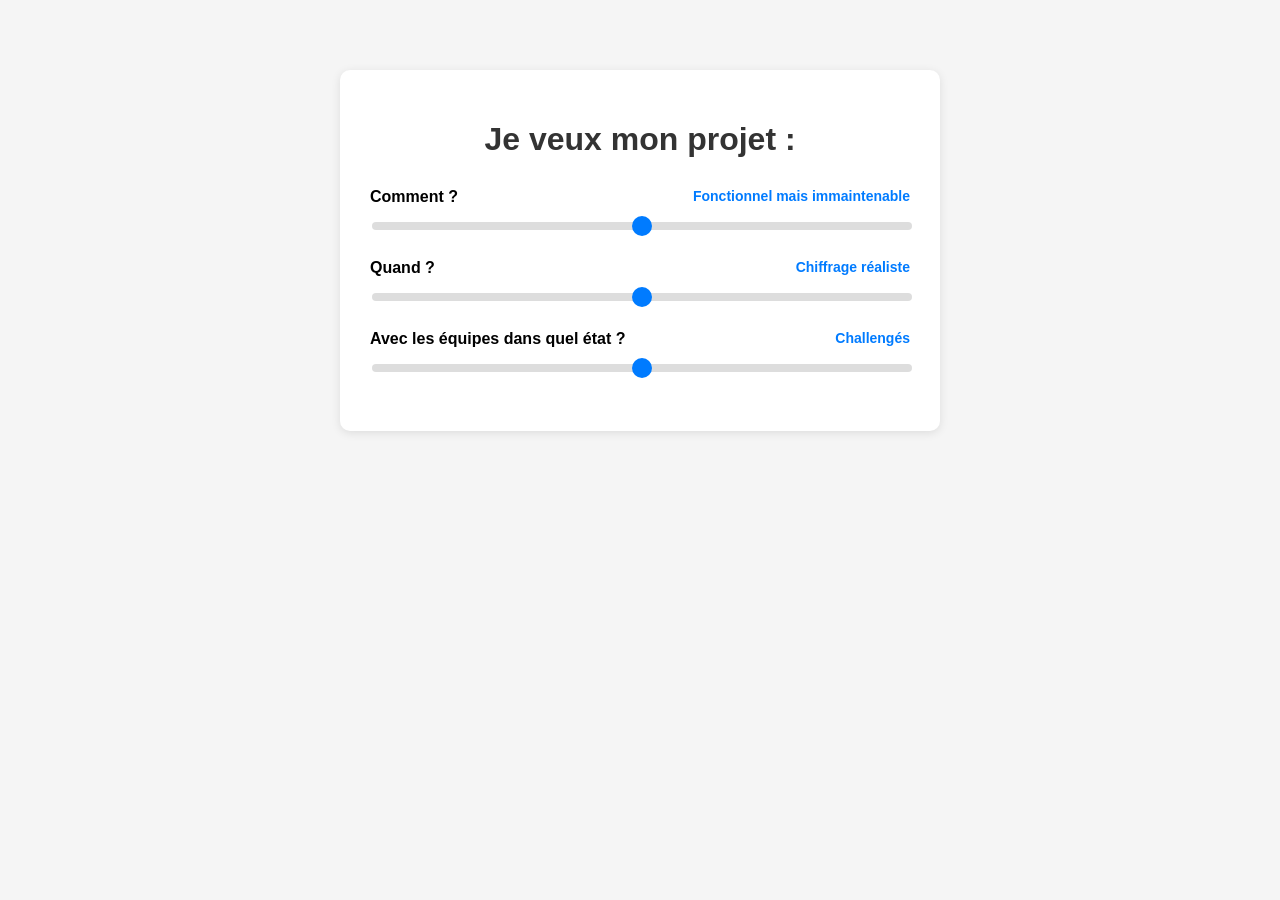
==== index.html @ 7755bce4 "refacto: mise en place d'une variable de config pour changer les noms si besoin en un copier coller" ====
<!DOCTYPE html>
<html lang="fr">

<head>
    <meta charset="UTF-8">
    <meta name="viewport" content="width=device-width, initial-scale=1.0">
    <title>Coût - Délais - Qualité</title>
    <link rel="stylesheet" href="style.css">
</head>

<body>
    <div class="container">
        <h1>Je veux mon projet :</h1>
        
        <div class="slider-group">
            <div class="slider-label">
                <span>Comment ?</span>
                <span class="slider-value" id="quality-value">qualitatif</span>
            </div>
            <input type="range" min="0" max="100" value="50" class="slider" id="quality-slider">
        </div>

        <div class="slider-group">
            <div class="slider-label">
                <span>Quand ?</span>
                <span class="slider-value" id="time-value">rapide</span>
            </div>
            <input type="range" min="0" max="100" value="50" class="slider" id="time-slider">
        </div>

        <div class="slider-group">
            <div class="slider-label">
                <span>Avec les équipes dans quel état ?</span>
                <span class="slider-value" id="cost-value">peu cher</span>
            </div>
            <input type="range" min="0" max="100" value="50" class="slider" id="cost-slider">
        </div>
    </div>
</body>

<script src="./script.js"></script>

</html>
---- style.css ----
body {
    font-family: Arial, sans-serif;
    max-width: 600px;
    margin: 50px auto;
    padding: 20px;
    background-color: #f5f5f5;
}

.container {
    background: white;
    padding: 30px;
    border-radius: 10px;
    box-shadow: 0 2px 10px rgba(0,0,0,0.1);
}

h1 {
    text-align: center;
    color: #333;
    margin-bottom: 30px;
}

.slider-group {
    margin-bottom: 25px;
}

.slider-label {
    display: flex;
    justify-content: space-between;
    margin-bottom: 10px;
    font-weight: bold;
}

.slider-value {
    color: #007bff;
    font-size: 14px;
}

.slider-value.negative {
    color: #dc3545;
    font-weight: bold;
}

.label-negative {
    color: #dc3545;
    font-weight: bold;
}

.slider {
    width: 100%;
    height: 8px;
    border-radius: 5px;
    background: #ddd;
    outline: none;
    appearance: none;
}

.slider::-webkit-slider-thumb {
    appearance: none;
    width: 20px;
    height: 20px;
    border-radius: 50%;
    background: #007bff;
    cursor: pointer;
}

.slider::-moz-range-thumb {
    width: 20px;
    height: 20px;
    border-radius: 50%;
    background: #007bff;
    cursor: pointer;
    border: none;
}

.values-display {
    margin-top: 30px;
    padding: 20px;
    background-color: #f8f9fa;
    border-radius: 5px;
    border-left: 4px solid #007bff;
}

.values-display h3 {
    margin-top: 0;
    color: #333;
}
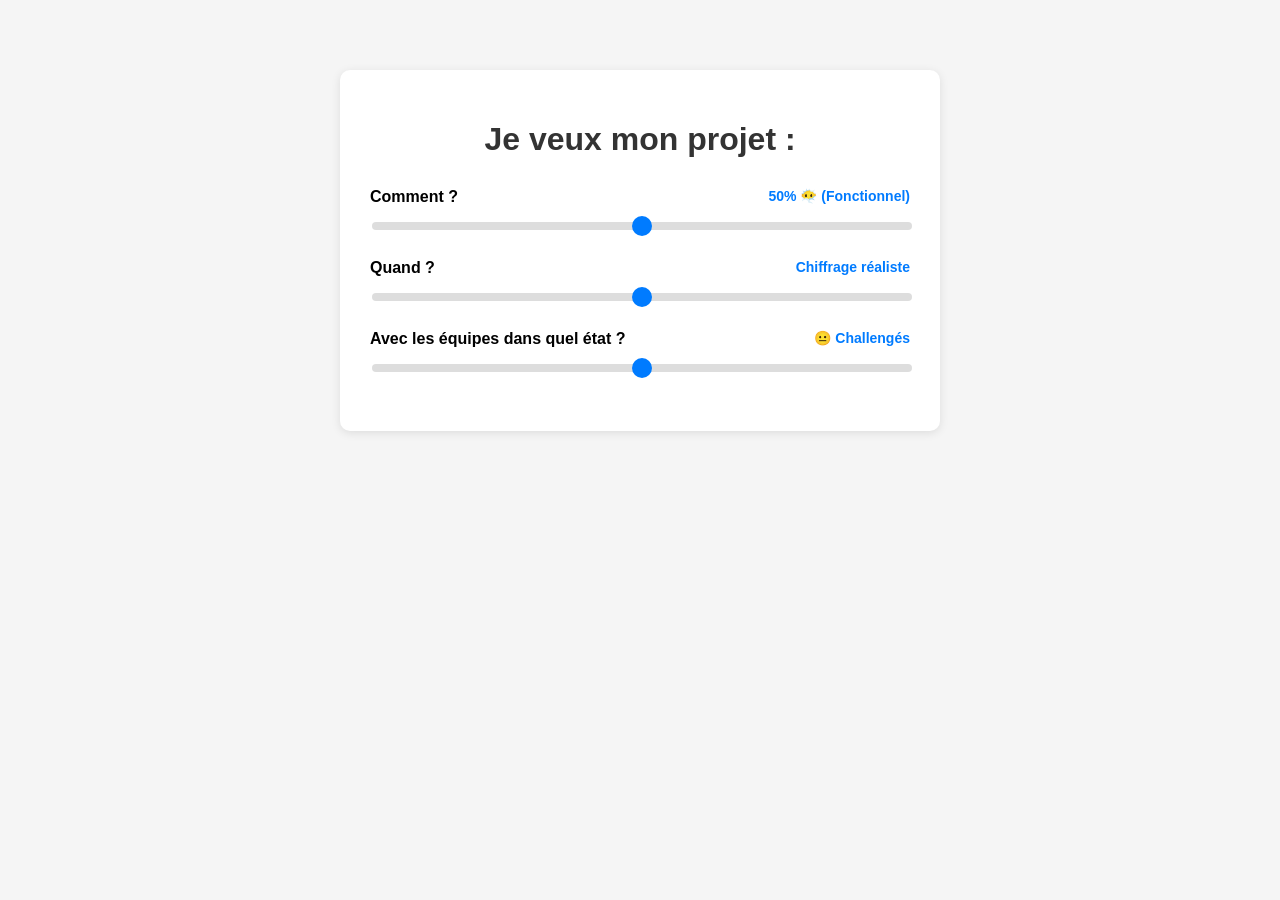
==== commit cee2d3c2: "feat: prise en compte des différentes config possible pour le titre" ====
--- a/index.html
+++ b/index.html
@@ -10,7 +10,7 @@
 
 <body>
     <div class="container">
-        <h1>Je veux mon projet :</h1>
+        <h1 class="title">Je veux mon projet :</h1>
         
         <div class="slider-group">
             <div class="slider-label">
--- a/style.css
+++ b/style.css
@@ -37,6 +37,11 @@
 
 .slider-value.negative {
     color: #dc3545;
+    font-weight: bold;
+}
+
+.slider-value.positive {
+    color: green;
     font-weight: bold;
 }
 
